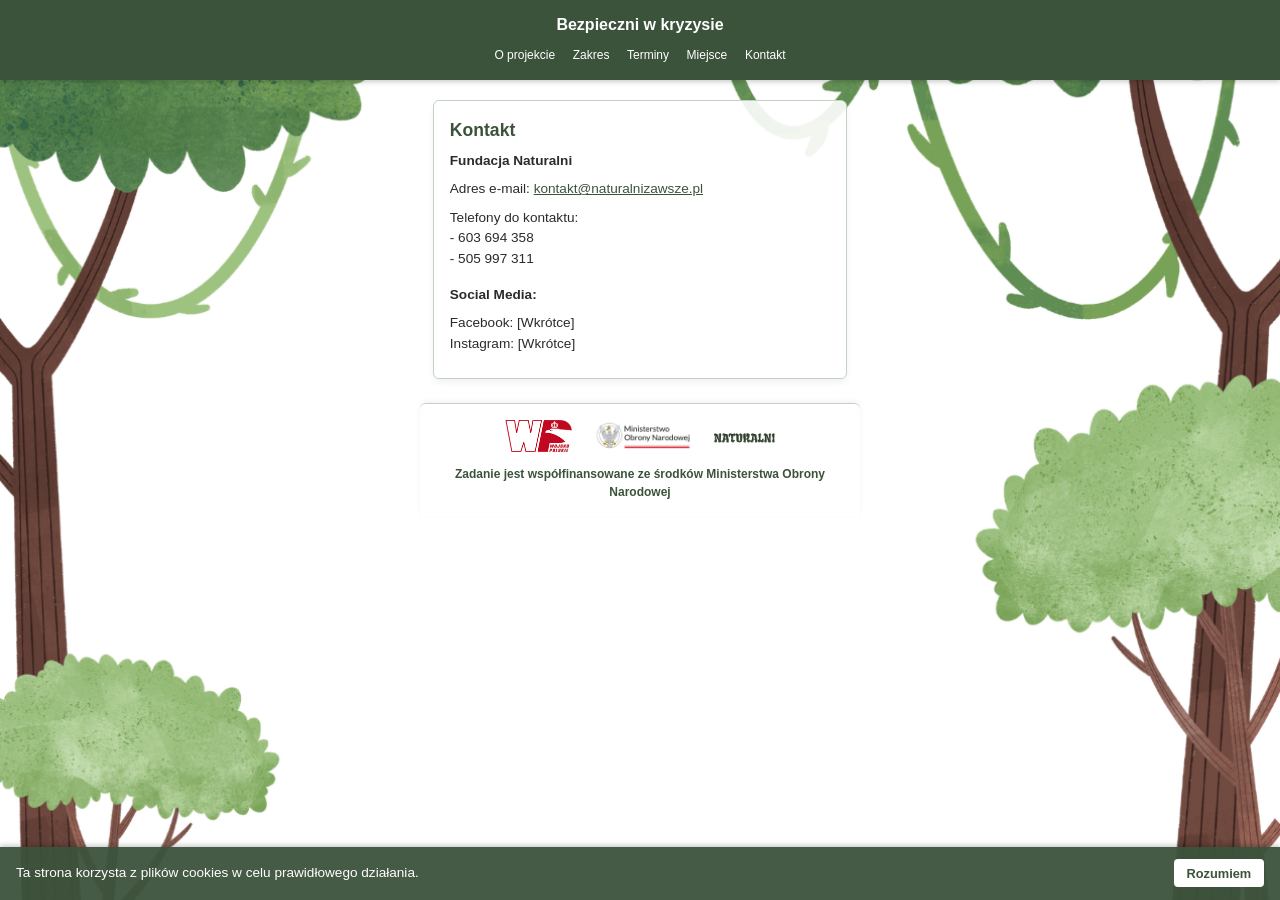
==== kontakt.html @ e5567573 "Add files via upload" ====
<!DOCTYPE html>
<html lang="pl">
<head>
    <meta charset="UTF-8">
    <meta name="viewport" content="width=device-width, initial-scale=1.0">
    <title>Kontakt - Bezpieczni w kryzysie</title>
    <link rel="stylesheet" href="style.css">
</head>
<body>

    <header>
        <div class="nav-container">
            <h1>Bezpieczni w kryzysie</h1>
            <nav>
                <a href="index.html">O projekcie</a>
                <a href="index.html#zakres">Zakres</a>
                <a href="index.html#terminy">Terminy</a>
                <a href="index.html#miejsce">Miejsce</a>
                <a href="kontakt.html">Kontakt</a>
            </nav>
        </div>
    </header>

    <main class="content">
        <section class="card">
            <h2>Kontakt</h2>
            <p><strong>Fundacja Naturalni</strong></p>
            <p>Adres e-mail: <a href="mailto:kontakt@naturalnizawsze.pl">kontakt@naturalnizawsze.pl</a></p>
            <p>Telefony do kontaktu:<br>
            - 603 694 358<br>
            - 505 997 311</p>
            
            <div style="margin-top: 1rem;">
                <p><strong>Social Media:</strong></p>
                <p>Facebook: [Wkrótce]<br>
                Instagram: [Wkrótce]</p>
            </div>
        </section>
    </main>

    <footer>
        <div class="footer-logos">
            <img src="logo1.png" alt="Logo 1">
            <img src="logo2.png" alt="Logo 2">
            <img src="logo3.png" alt="Logo 3">
        </div>
        <p class="footer-text">Zadanie jest współfinansowane ze środków Ministerstwa Obrony Narodowej</p>
    </footer>

    <div id="cookie-banner" class="cookie-banner">
        <p>Ta strona korzysta z plików cookies w celu prawidłowego działania.</p>
        <button onclick="acceptCookies()">Rozumiem</button>
    </div>

    <script>
        function acceptCookies() {
            localStorage.setItem('cookies_accepted', 'true');
            document.getElementById('cookie-banner').style.display = 'none';
        }
        window.onload = function() {
            if (localStorage.getItem('cookies_accepted') === 'true') {
                document.getElementById('cookie-banner').style.display = 'none';
            }
        };
    </script>

</body>
</html>
---- style.css ----
* {
    box-sizing: border-box;
}

body {
    margin: 0;
    padding: 0;
    font-family: Arial, sans-serif;
    background-image: url('las.jpg');
    background-size: cover;
    background-position: center;
    background-attachment: fixed;
    color: #2b2b2b;
    line-height: 1.5;
}

header {
    background-color: #3b533b;
    color: white;
    padding: 0.8rem;
    position: sticky;
    top: 0;
    z-index: 100;
    box-shadow: 0 2px 5px rgba(0,0,0,0.2);
}

.nav-container {
    max-width: 480px;
    margin: 0 auto;
    display: flex;
    flex-direction: column;
    align-items: center;
    text-align: center;
    gap: 0.4rem;
}

header h1 {
    font-size: 1rem;
    margin: 0;
}

nav {
    display: flex;
    gap: 0.5rem;
    flex-wrap: wrap;
    justify-content: center;
}

nav a {
    color: white;
    text-decoration: none;
    font-size: 0.75rem;
    padding: 0.2rem 0.3rem;
}

nav a:hover {
    text-decoration: underline;
}

.content {
    max-width: 440px;
    margin: 1.2rem auto;
    padding: 0 0.8rem;
}

.card {
    background-color: rgba(255, 255, 255, 0.9);
    border: 1px solid #c2d1c2;
    padding: 1rem;
    margin-bottom: 1rem;
    border-radius: 6px;
    box-shadow: 0 4px 6px rgba(0,0,0,0.05);
    opacity: 0;
    transform: translateY(20px);
    animation: fadeInUp 0.6s ease forwards;
}

.card:nth-child(1) { animation-delay: 0.1s; }
.card:nth-child(2) { animation-delay: 0.2s; }
.card:nth-child(3) { animation-delay: 0.3s; }
.card:nth-child(4) { animation-delay: 0.4s; }
.card:nth-child(5) { animation-delay: 0.5s; }

@keyframes fadeInUp {
    to {
        opacity: 1;
        transform: translateY(0);
    }
}

h2 {
    color: #3b533b;
    margin-top: 0;
    font-size: 1.1rem;
    margin-bottom: 0.5rem;
}

p {
    font-size: 0.85rem;
    margin: 0 0 0.5rem 0;
}

a {
    color: #3b533b;
    text-decoration: underline;
}

footer {
    text-align: center;
    padding: 1rem;
    border-top: 1px solid #c2d1c2;
    margin-top: 1.5rem;
    background-color: rgba(255, 255, 255, 0.92);
    box-shadow: 0 -2px 5px rgba(0,0,0,0.05);
    max-width: 440px;
    margin-left: auto;
    margin-right: auto;
    border-radius: 6px 6px 0 0;
    margin-bottom: 3rem;
}

.footer-logos {
    display: flex;
    justify-content: center;
    align-items: center;
    gap: 0.8rem;
    margin-bottom: 0.6rem;
    flex-wrap: wrap;
}

.footer-logos img {
    max-height: 35px;
    width: auto;
    object-fit: contain;
}

.footer-text {
    font-size: 0.75rem;
    font-weight: bold;
    color: #3b533b;
    margin: 0;
}

.cookie-banner {
    position: fixed;
    bottom: 0;
    left: 0;
    width: 100%;
    background-color: rgba(59, 83, 59, 0.95);
    color: white;
    padding: 0.8rem 1rem;
    display: flex;
    justify-content: space-between;
    align-items: center;
    gap: 1rem;
    z-index: 1000;
    box-shadow: 0 -2px 5px rgba(0,0,0,0.2);
    font-size: 0.8rem;
}

.cookie-banner p {
    margin: 0;
    color: white;
}

.cookie-banner button {
    background-color: #ffffff;
    color: #3b533b;
    border: none;
    padding: 0.4rem 0.8rem;
    border-radius: 4px;
    font-weight: bold;
    cursor: pointer;
    white-space: nowrap;
    font-size: 0.8rem;
}

.cookie-banner button:hover {
    background-color: #e2e8e2;
}
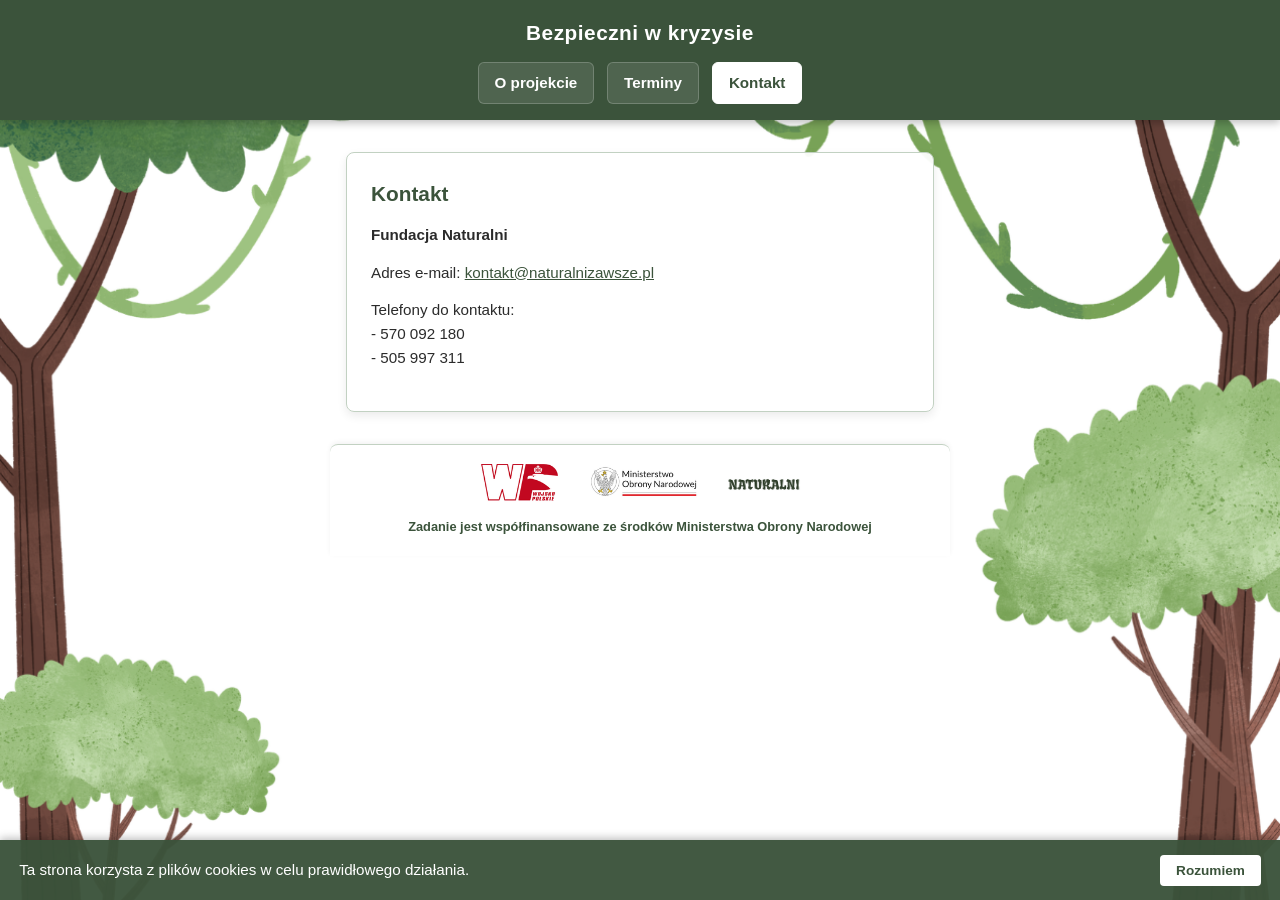
==== commit e425b7c7: "Add files via upload" ====
--- a/kontakt.html
+++ b/kontakt.html
@@ -13,10 +13,8 @@
             <h1>Bezpieczni w kryzysie</h1>
             <nav>
                 <a href="index.html">O projekcie</a>
-                <a href="index.html#zakres">Zakres</a>
-                <a href="index.html#terminy">Terminy</a>
-                <a href="index.html#miejsce">Miejsce</a>
-                <a href="kontakt.html">Kontakt</a>
+                <a href="terminy.html">Terminy</a>
+                <a href="kontakt.html" class="active">Kontakt</a>
             </nav>
         </div>
     </header>
@@ -27,13 +25,10 @@
             <p><strong>Fundacja Naturalni</strong></p>
             <p>Adres e-mail: <a href="mailto:kontakt@naturalnizawsze.pl">kontakt@naturalnizawsze.pl</a></p>
             <p>Telefony do kontaktu:<br>
-            - 603 694 358<br>
+            - 570 092 180<br>
             - 505 997 311</p>
             
             <div style="margin-top: 1rem;">
-                <p><strong>Social Media:</strong></p>
-                <p>Facebook: [Wkrótce]<br>
-                Instagram: [Wkrótce]</p>
             </div>
         </section>
     </main>
--- a/style.css
+++ b/style.css
@@ -11,37 +11,39 @@
     background-position: center;
     background-attachment: fixed;
     color: #2b2b2b;
-    line-height: 1.5;
+    line-height: 1.6;
 }
 
 header {
     background-color: #3b533b;
     color: white;
-    padding: 0.8rem;
+    padding: 1rem;
     position: sticky;
     top: 0;
     z-index: 100;
-    box-shadow: 0 2px 5px rgba(0,0,0,0.2);
+    box-shadow: 0 3px 8px rgba(0,0,0,0.25);
 }
 
 .nav-container {
-    max-width: 480px;
+    max-width: 700px;
     margin: 0 auto;
     display: flex;
     flex-direction: column;
     align-items: center;
     text-align: center;
-    gap: 0.4rem;
+    gap: 0.8rem;
 }
 
 header h1 {
-    font-size: 1rem;
-    margin: 0;
-}
-
+    font-size: 1.3rem;
+    margin: 0;
+    letter-spacing: 0.5px;
+}
+
+/* Duże, wyraźne przyciski w menu */
 nav {
     display: flex;
-    gap: 0.5rem;
+    gap: 0.8rem;
     flex-wrap: wrap;
     justify-content: center;
 }
@@ -49,37 +51,43 @@
 nav a {
     color: white;
     text-decoration: none;
-    font-size: 0.75rem;
-    padding: 0.2rem 0.3rem;
-}
-
-nav a:hover {
-    text-decoration: underline;
-}
-
+    font-size: 0.95rem;
+    font-weight: bold;
+    padding: 0.5rem 1rem;
+    border-radius: 6px;
+    background-color: rgba(255, 255, 255, 0.1);
+    border: 1px solid rgba(255, 255, 255, 0.2);
+    transition: all 0.2s ease;
+}
+
+nav a:hover, nav a.active {
+    background-color: #ffffff;
+    color: #3b533b;
+    border-color: #ffffff;
+}
+
+/* Kontener główny - idealny na telefon, a na komputerze odpowiednio szerszy i wyśrodkowany */
 .content {
-    max-width: 440px;
-    margin: 1.2rem auto;
-    padding: 0 0.8rem;
+    max-width: 620px;
+    margin: 2rem auto;
+    padding: 0 1rem;
 }
 
 .card {
-    background-color: rgba(255, 255, 255, 0.9);
+    background-color: rgba(255, 255, 255, 0.94);
     border: 1px solid #c2d1c2;
-    padding: 1rem;
-    margin-bottom: 1rem;
-    border-radius: 6px;
-    box-shadow: 0 4px 6px rgba(0,0,0,0.05);
+    padding: 1.5rem;
+    margin-bottom: 1.2rem;
+    border-radius: 8px;
+    box-shadow: 0 4px 10px rgba(0,0,0,0.08);
     opacity: 0;
-    transform: translateY(20px);
-    animation: fadeInUp 0.6s ease forwards;
+    transform: translateY(15px);
+    animation: fadeInUp 0.5s ease forwards;
 }
 
 .card:nth-child(1) { animation-delay: 0.1s; }
 .card:nth-child(2) { animation-delay: 0.2s; }
 .card:nth-child(3) { animation-delay: 0.3s; }
-.card:nth-child(4) { animation-delay: 0.4s; }
-.card:nth-child(5) { animation-delay: 0.5s; }
 
 @keyframes fadeInUp {
     to {
@@ -91,51 +99,86 @@
 h2 {
     color: #3b533b;
     margin-top: 0;
-    font-size: 1.1rem;
-    margin-bottom: 0.5rem;
+    font-size: 1.3rem;
+    margin-bottom: 0.8rem;
 }
 
 p {
-    font-size: 0.85rem;
-    margin: 0 0 0.5rem 0;
+    font-size: 0.95rem;
+    margin: 0 0 0.8rem 0;
 }
 
 a {
     color: #3b533b;
     text-decoration: underline;
+}
+
+/* Przycisk do zapisów */
+.btn-zapisz {
+    display: inline-block;
+    background-color: #3b533b;
+    color: white !important;
+    padding: 0.7rem 1.2rem;
+    border-radius: 6px;
+    text-decoration: none;
+    font-weight: bold;
+    font-size: 0.95rem;
+    box-shadow: 0 2px 5px rgba(0,0,0,0.15);
+    transition: background-color 0.2s;
+}
+
+.btn-zapisz:hover {
+    background-color: #2f422f;
+}
+
+/* Lista terminów */
+.terminy-list {
+    list-style: none;
+    padding: 0;
+    margin: 0.8rem 0 0 0;
+}
+
+.terminy-list li {
+    padding: 0.6rem 0.8rem;
+    margin-bottom: 0.4rem;
+    background-color: rgba(208, 222, 208, 0.4);
+    border-radius: 6px;
+    font-size: 0.95rem;
+    font-weight: bold;
+    color: #2b2b2b;
 }
 
 footer {
     text-align: center;
-    padding: 1rem;
+    padding: 1.2rem;
     border-top: 1px solid #c2d1c2;
-    margin-top: 1.5rem;
-    background-color: rgba(255, 255, 255, 0.92);
+    margin-top: 2rem;
+    background-color: rgba(255, 255, 255, 0.96);
     box-shadow: 0 -2px 5px rgba(0,0,0,0.05);
-    max-width: 440px;
+    max-width: 620px;
     margin-left: auto;
     margin-right: auto;
-    border-radius: 6px 6px 0 0;
-    margin-bottom: 3rem;
+    border-radius: 8px 8px 0 0;
+    margin-bottom: 3.5rem;
 }
 
 .footer-logos {
     display: flex;
     justify-content: center;
     align-items: center;
-    gap: 0.8rem;
-    margin-bottom: 0.6rem;
+    gap: 1.2rem;
+    margin-bottom: 0.8rem;
     flex-wrap: wrap;
 }
 
 .footer-logos img {
-    max-height: 35px;
+    max-height: 40px;
     width: auto;
     object-fit: contain;
 }
 
 .footer-text {
-    font-size: 0.75rem;
+    font-size: 0.8rem;
     font-weight: bold;
     color: #3b533b;
     margin: 0;
@@ -146,16 +189,16 @@
     bottom: 0;
     left: 0;
     width: 100%;
-    background-color: rgba(59, 83, 59, 0.95);
-    color: white;
-    padding: 0.8rem 1rem;
+    background-color: rgba(59, 83, 59, 0.96);
+    color: white;
+    padding: 0.9rem 1.2rem;
     display: flex;
     justify-content: space-between;
     align-items: center;
     gap: 1rem;
     z-index: 1000;
-    box-shadow: 0 -2px 5px rgba(0,0,0,0.2);
-    font-size: 0.8rem;
+    box-shadow: 0 -2px 8px rgba(0,0,0,0.25);
+    font-size: 0.85rem;
 }
 
 .cookie-banner p {
@@ -167,12 +210,12 @@
     background-color: #ffffff;
     color: #3b533b;
     border: none;
-    padding: 0.4rem 0.8rem;
+    padding: 0.5rem 1rem;
     border-radius: 4px;
     font-weight: bold;
     cursor: pointer;
     white-space: nowrap;
-    font-size: 0.8rem;
+    font-size: 0.85rem;
 }
 
 .cookie-banner button:hover {
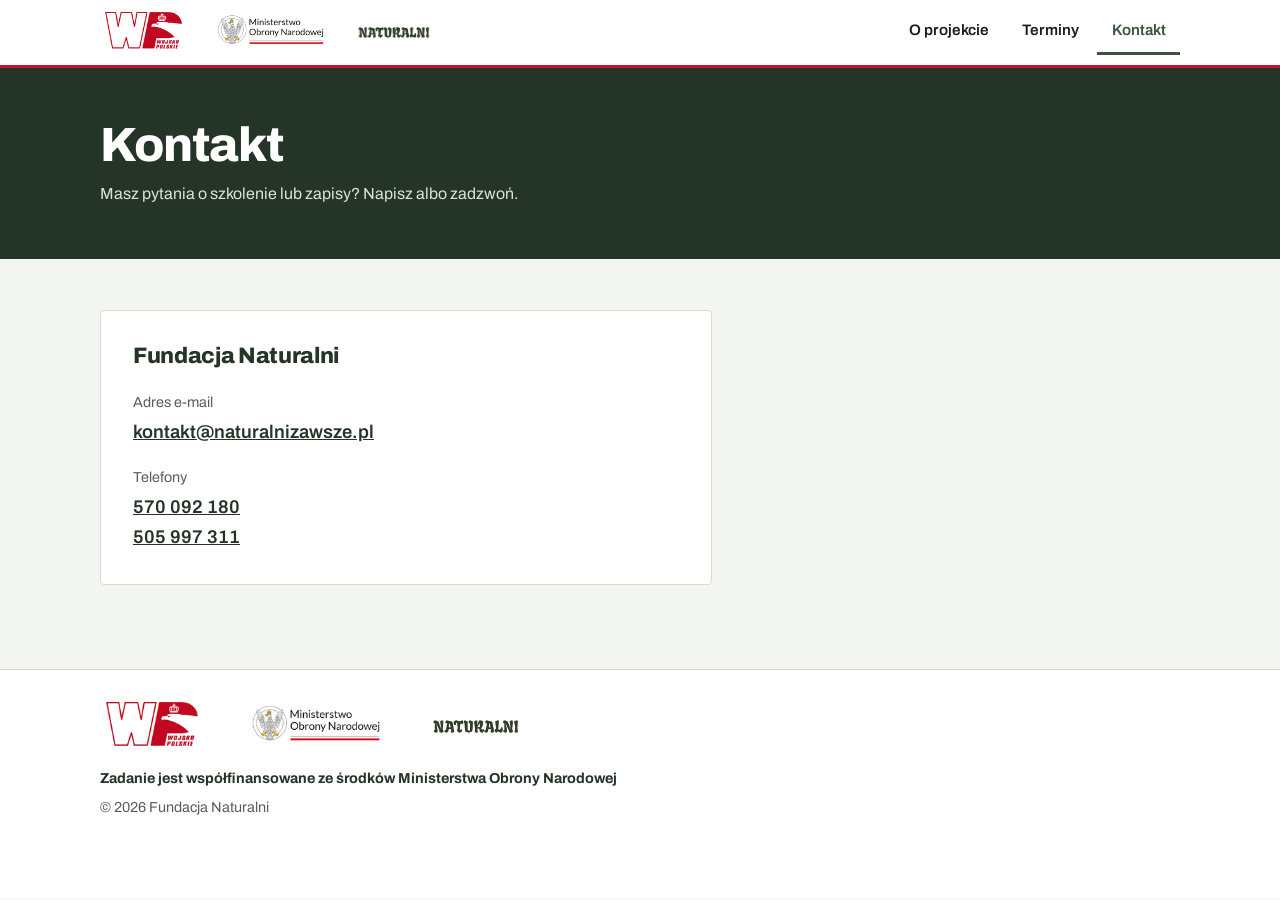
==== commit b5dacfad: "Add files via upload" ====
--- a/kontakt.html
+++ b/kontakt.html
@@ -1,63 +1,53 @@
 <!DOCTYPE html>
 <html lang="pl">
 <head>
-    <meta charset="UTF-8">
-    <meta name="viewport" content="width=device-width, initial-scale=1.0">
-    <title>Kontakt - Bezpieczni w kryzysie</title>
-    <link rel="stylesheet" href="style.css">
+<meta charset="UTF-8">
+<meta name="viewport" content="width=device-width, initial-scale=1.0">
+<title>Kontakt - Bezpieczni w kryzysie</title>
+<meta name="description" content="Kontakt z Fundacją Naturalni, organizatorem szkolenia Bezpieczni w kryzysie.">
+<meta name="theme-color" content="#243427">
+<link rel="preconnect" href="https://fonts.googleapis.com">
+<link rel="preconnect" href="https://fonts.gstatic.com" crossorigin>
+<link rel="stylesheet" href="style.css">
 </head>
 <body>
-
-    <header>
-        <div class="nav-container">
-            <h1>Bezpieczni w kryzysie</h1>
-            <nav>
-                <a href="index.html">O projekcie</a>
-                <a href="terminy.html">Terminy</a>
-                <a href="kontakt.html" class="active">Kontakt</a>
-            </nav>
-        </div>
-    </header>
-
-    <main class="content">
-        <section class="card">
-            <h2>Kontakt</h2>
-            <p><strong>Fundacja Naturalni</strong></p>
-            <p>Adres e-mail: <a href="mailto:kontakt@naturalnizawsze.pl">kontakt@naturalnizawsze.pl</a></p>
-            <p>Telefony do kontaktu:<br>
-            - 570 092 180<br>
-            - 505 997 311</p>
-            
-            <div style="margin-top: 1rem;">
-            </div>
-        </section>
-    </main>
-
-    <footer>
-        <div class="footer-logos">
-            <img src="logo1.png" alt="Logo 1">
-            <img src="logo2.png" alt="Logo 2">
-            <img src="logo3.png" alt="Logo 3">
-        </div>
-        <p class="footer-text">Zadanie jest współfinansowane ze środków Ministerstwa Obrony Narodowej</p>
-    </footer>
-
-    <div id="cookie-banner" class="cookie-banner">
-        <p>Ta strona korzysta z plików cookies w celu prawidłowego działania.</p>
-        <button onclick="acceptCookies()">Rozumiem</button>
+<header class="site-header">
+  <div class="wrap">
+    <div class="brand">
+      <img src="logo1.png" alt="Wojsko Polskie">
+      <img src="logo2.png" alt="Ministerstwo Obrony Narodowej">
+      <img src="logo3.png" alt="Fundacja Naturalni">
     </div>
-
-    <script>
-        function acceptCookies() {
-            localStorage.setItem('cookies_accepted', 'true');
-            document.getElementById('cookie-banner').style.display = 'none';
-        }
-        window.onload = function() {
-            if (localStorage.getItem('cookies_accepted') === 'true') {
-                document.getElementById('cookie-banner').style.display = 'none';
-            }
-        };
-    </script>
-
+    <nav class="site-nav" aria-label="Menu główne"><a href="index.html">O projekcie</a><a href="terminy.html">Terminy</a><a href="kontakt.html" aria-current="page">Kontakt</a></nav>
+  </div>
+</header>
+<main>
+<section class="page-title"><div class="wrap"><h1>Kontakt</h1><p>Masz pytania o szkolenie lub zapisy? Napisz albo zadzwoń.</p></div></section>
+<div class="page-body"><div class="wrap"><div class="panel measure"><h2 style="font-size:1.4rem">Fundacja Naturalni</h2>
+<dl class="contact-list">
+<div><dt>Adres e-mail</dt><dd><a href="mailto:kontakt@naturalnizawsze.pl">kontakt@naturalnizawsze.pl</a></dd></div>
+<div><dt>Telefony</dt><dd><a href="tel:+48570092180">570 092 180</a><br><a href="tel:+48505997311">505 997 311</a></dd></div>
+</dl></div></div></div>
+</main>
+<footer class="site-footer">
+  <div class="wrap">
+    <div class="footer-logos">
+      <img src="logo1.png" alt="Wojsko Polskie">
+      <img src="logo2.png" alt="Ministerstwo Obrony Narodowej">
+      <img src="logo3.png" alt="Fundacja Naturalni">
+    </div>
+    <p class="financing">Zadanie jest współfinansowane ze środków Ministerstwa Obrony Narodowej</p>
+    <p>&copy; 2026 Fundacja Naturalni</p>
+  </div>
+</footer>
+<div id="cookie-banner" class="cookie-banner" role="dialog" aria-labelledby="cookie-title" aria-describedby="cookie-desc" hidden>
+  <svg class="cookie-icon" viewBox="0 0 24 24" aria-hidden="true"><path d="M12 3a9 9 0 1 0 9 9 4 4 0 0 1-4-4 4 4 0 0 1-5-5z"/><circle cx="8.5" cy="11" r="1"/><circle cx="12" cy="16" r="1"/><circle cx="15.5" cy="13" r="1"/></svg>
+  <div class="cookie-text">
+    <strong id="cookie-title">Pliki cookies</strong>
+    <p id="cookie-desc">Ta strona używa tylko plików cookies niezbędnych do jej działania.</p>
+  </div>
+  <button type="button">Rozumiem</button>
+</div>
+<script src="script.js"></script>
 </body>
 </html>
--- a/style.css
+++ b/style.css
@@ -1,223 +1,134 @@
-* {
-    box-sizing: border-box;
+@import url('https://fonts.googleapis.com/css2?family=Archivo:wght@400;500;600;700;800&display=swap');
+
+:root{
+  --forest:#243427; --moss:#3b533b; --ink:#1a2019; --muted:#566055;
+  --paper:#f3f5f1; --white:#fff; --line:#d6dcd1; --tint:#e8eee4; --red:#c8102e;
+  --font:'Archivo','Segoe UI',Roboto,Arial,sans-serif;
 }
+*{box-sizing:border-box}
+html{scroll-behavior:smooth}
+body{margin:0;font:400 1rem/1.65 var(--font);color:var(--ink);background:var(--paper);-webkit-font-smoothing:antialiased}
+img{max-width:100%;display:block}
+a{color:var(--moss)}
+:focus-visible{outline:3px solid var(--red);outline-offset:3px}
+.wrap{width:min(1080px,100% - 2.5rem);margin-inline:auto}
 
-body {
-    margin: 0;
-    padding: 0;
-    font-family: Arial, sans-serif;
-    background-image: url('las.jpg');
-    background-size: cover;
-    background-position: center;
-    background-attachment: fixed;
-    color: #2b2b2b;
-    line-height: 1.6;
+/* Nagłówek: loga + menu */
+.site-header{position:sticky;top:0;z-index:50;background:var(--white);border-bottom:3px solid var(--red)}
+.site-header .wrap{display:flex;align-items:center;justify-content:space-between;gap:1rem;flex-wrap:wrap;padding-block:.6rem}
+.brand{display:flex;align-items:center;gap:1.4rem}
+.brand img{height:40px;width:auto}
+.site-nav{display:flex;gap:.25rem}
+.site-nav a{padding:.55rem .9rem;font-weight:600;font-size:.95rem;text-decoration:none;color:var(--ink);border-bottom:3px solid transparent;transition:border-color .2s,color .2s}
+.site-nav a:hover{color:var(--moss);border-color:var(--line)}
+.site-nav a[aria-current="page"]{color:var(--moss);border-color:var(--moss)}
+
+/* Hero */
+.hero{background:var(--forest);color:var(--white);padding:clamp(2.5rem,7vw,5rem) 0 0}
+.hero h1{font-size:clamp(2.3rem,6.5vw,4.2rem);line-height:1.04;letter-spacing:-.025em;font-weight:800;margin:0 0 1rem;max-width:14ch}
+.hero .lead{font-size:clamp(1.05rem,2.4vw,1.25rem);max-width:54ch;margin:0 0 1.8rem;color:#d9e3d6}
+.hero-actions{display:flex;gap:.8rem;flex-wrap:wrap;margin-bottom:.9rem}
+.hero .next{margin:0 0 clamp(2rem,5vw,3.2rem);font-size:.95rem;color:#b9c9b5}
+.hero .next strong{color:var(--white)}
+.facts{display:grid;grid-template-columns:repeat(4,1fr);margin:0;border-top:1px solid rgba(255,255,255,.18)}
+.facts div{padding:1.2rem 1rem 1.4rem 0}
+.facts div+div{padding-left:1.2rem;border-left:1px solid rgba(255,255,255,.18)}
+.facts dt{font-size:clamp(1.8rem,4vw,2.5rem);font-weight:800;line-height:1.1;letter-spacing:-.02em}
+.facts dd{margin:.2rem 0 0;font-size:.9rem;color:#b9c9b5}
+
+/* Przyciski */
+.btn{display:inline-block;padding:.85rem 1.4rem;border-radius:4px;font:700 .98rem var(--font);text-decoration:none;border:2px solid transparent;transition:background-color .2s,color .2s,transform .2s,border-color .2s}
+.btn:hover{transform:translateY(-2px)}
+.btn-primary{background:var(--white);color:var(--forest)}
+.btn-primary:hover{background:var(--tint)}
+.btn-ghost{color:var(--white);border-color:rgba(255,255,255,.55)}
+.btn-ghost:hover{border-color:var(--white);background:rgba(255,255,255,.08)}
+.btn-solid{background:var(--moss);color:var(--white)}
+.btn-solid:hover{background:var(--forest)}
+
+/* Sekcje */
+.section{padding:clamp(2.5rem,6vw,4.2rem) 0}
+.section+.section{padding-top:0}
+h2{font-size:clamp(1.5rem,3.5vw,2rem);line-height:1.15;letter-spacing:-.015em;font-weight:800;color:var(--forest);margin:0 0 1.4rem}
+h3{font-size:1.1rem;margin:0 0 .5rem;color:var(--forest)}
+.measure{max-width:68ch}
+.panel{background:var(--white);border:1px solid var(--line);border-radius:4px;padding:clamp(1.3rem,3vw,2rem)}
+
+.topics{display:grid;grid-template-columns:repeat(3,1fr);gap:1.2rem}
+.topic{background:var(--white);border:1px solid var(--line);border-top:4px solid var(--moss);border-radius:4px;padding:1.5rem}
+.topic svg{width:34px;height:34px;fill:none;stroke:var(--moss);stroke-width:1.6;stroke-linecap:round;stroke-linejoin:round;margin-bottom:.9rem}
+.topic .tag{display:block;font-size:.85rem;color:var(--muted);margin-bottom:.2rem}
+.topic p{margin:0;font-size:.95rem;color:#333c32}
+
+.two-col{display:grid;grid-template-columns:1fr 1fr;gap:1.2rem}
+.two-col p{margin:0;font-size:.98rem}
+
+.cta-band{background:var(--moss);color:var(--white);border-radius:4px;padding:clamp(1.5rem,4vw,2.4rem);display:flex;justify-content:space-between;align-items:center;gap:1.2rem;flex-wrap:wrap}
+.cta-band h2{color:var(--white);margin:0 0 .3rem}
+.cta-band p{margin:0;color:#d9e3d6}
+
+/* Podstrony */
+.page-title{background:var(--forest);color:var(--white);padding:clamp(2rem,5vw,3.2rem) 0}
+.page-title h1{margin:0;font-size:clamp(2rem,5vw,3rem);letter-spacing:-.02em;font-weight:800;line-height:1.1}
+.page-title p{margin:.6rem 0 0;color:#d9e3d6;max-width:56ch}
+.page-body{padding:clamp(2rem,5vw,3.2rem) 0}
+.signup{display:grid;grid-template-columns:1fr 1fr;gap:1.2rem;margin-bottom:2.5rem}
+.phones{list-style:none;margin:0;padding:0}
+.phones a{font-weight:700;font-size:1.25rem;text-decoration:none;color:var(--forest)}
+.phones a:hover{text-decoration:underline}
+.dates{list-style:none;margin:0;padding:0;display:grid;gap:.8rem}
+.date{display:grid;grid-template-columns:5.5rem 1fr auto;align-items:center;gap:1.2rem;background:var(--white);border:1px solid var(--line);border-radius:4px;padding:1rem 1.3rem 1rem 0;transition:border-color .2s,box-shadow .2s}
+.date:hover{border-color:var(--moss);box-shadow:0 6px 18px rgba(36,52,39,.1)}
+.date .day{text-align:center;font-size:2.4rem;font-weight:800;line-height:1;color:var(--forest);border-right:1px solid var(--line);padding:.3rem 0}
+.date .when{font-weight:700;font-size:1.05rem}
+.date .where{display:block;font-size:.9rem;color:var(--muted);font-weight:400}
+.badge{display:inline-flex;align-items:center;gap:.45rem;background:var(--red);color:var(--white);font-size:.82rem;font-weight:700;padding:.3rem .7rem;border-radius:3px}
+.badge::before{content:"";width:7px;height:7px;border-radius:50%;background:var(--white);animation:pulse 2s ease-in-out infinite}
+.date.is-next{border-color:var(--red);border-width:2px}
+.contact-list{display:grid;gap:1.2rem;margin:0}
+.contact-list dt{font-size:.9rem;color:var(--muted)}
+.contact-list dd{margin:.1rem 0 0;font-size:1.15rem;font-weight:600}
+.contact-list a{color:var(--forest)}
+
+/* Stopka */
+.site-footer{background:var(--white);border-top:1px solid var(--line);margin-top:2rem;padding:2rem 0 5rem}
+.footer-logos{display:flex;align-items:center;gap:clamp(1.2rem,4vw,2.4rem);flex-wrap:wrap;margin-bottom:1.1rem}
+.footer-logos img{height:48px;width:auto}
+.site-footer p{margin:0;font-size:.9rem;color:var(--muted)}
+.site-footer .financing{font-weight:700;color:var(--forest);margin-bottom:.3rem}
+
+/* Cookies */
+.cookie-banner{position:fixed;right:1.25rem;bottom:1.25rem;z-index:100;width:min(440px,calc(100% - 2.5rem));display:grid;grid-template-columns:auto 1fr auto;align-items:center;gap:.9rem;background:var(--white);border:1px solid var(--line);border-left:4px solid var(--moss);border-radius:8px;padding:1rem 1.1rem;box-shadow:0 14px 40px rgba(26,32,25,.22);opacity:0;transform:translateY(24px);transition:opacity .45s ease,transform .45s cubic-bezier(.2,.7,.2,1)}
+.cookie-banner.is-visible{opacity:1;transform:none}
+.cookie-banner[hidden]{display:none}
+.cookie-icon{width:32px;height:32px;fill:none;stroke:var(--moss);stroke-width:1.6;stroke-linecap:round;stroke-linejoin:round}
+.cookie-text strong{display:block;font-size:.95rem;color:var(--forest);line-height:1.3}
+.cookie-text p{margin:.15rem 0 0;font-size:.85rem;line-height:1.45;color:var(--muted)}
+.cookie-banner button{background:var(--moss);color:var(--white);border:0;border-radius:4px;padding:.6rem 1rem;font:700 .9rem var(--font);cursor:pointer;transition:background-color .2s,transform .2s}
+.cookie-banner button:hover{background:var(--forest);transform:translateY(-1px)}
+
+/* Animacje: jedno wejście hero, reszta tylko w odpowiedzi na akcję */
+@keyframes rise{from{opacity:0;transform:translateY(14px)}to{opacity:1;transform:none}}
+@keyframes pulse{50%{opacity:.35}}
+.hero .wrap>*{animation:rise .7s cubic-bezier(.2,.7,.2,1) both}
+.hero .wrap>*:nth-child(2){animation-delay:.1s}.hero .wrap>*:nth-child(3){animation-delay:.2s}
+.hero .wrap>*:nth-child(4){animation-delay:.3s}.hero .wrap>*:nth-child(5){animation-delay:.4s}
+@media (prefers-reduced-motion:reduce){*,*::before,*::after{animation:none!important;transition:none!important;scroll-behavior:auto!important}}
+
+@media (max-width:760px){
+  .brand{gap:.9rem}.brand img{height:30px}
+  .site-header .wrap{padding-block:.5rem .2rem}
+  .site-nav{width:100%;justify-content:space-between}
+  .site-nav a{flex:1;text-align:center;padding:.6rem .3rem;font-size:.9rem}
+  .facts{grid-template-columns:1fr 1fr}
+  .facts div:nth-child(3){padding-left:0;border-left:0}
+  .facts div:nth-child(n+3){border-top:1px solid rgba(255,255,255,.18)}
+  .topics,.two-col,.signup{grid-template-columns:1fr}
+  .date{grid-template-columns:4rem 1fr;padding-right:1rem}
+  .date .day{font-size:1.9rem}
+  .date .badge{grid-column:2;justify-self:start}
+  .btn{width:100%;text-align:center}
+  .cookie-banner{right:.75rem;left:.75rem;bottom:.75rem;width:auto;grid-template-columns:auto 1fr;padding:.9rem 1rem}
+  .cookie-banner button{grid-column:1 / -1;width:100%}
+  .cookie-icon{width:28px;height:28px}
 }
-
-header {
-    background-color: #3b533b;
-    color: white;
-    padding: 1rem;
-    position: sticky;
-    top: 0;
-    z-index: 100;
-    box-shadow: 0 3px 8px rgba(0,0,0,0.25);
-}
-
-.nav-container {
-    max-width: 700px;
-    margin: 0 auto;
-    display: flex;
-    flex-direction: column;
-    align-items: center;
-    text-align: center;
-    gap: 0.8rem;
-}
-
-header h1 {
-    font-size: 1.3rem;
-    margin: 0;
-    letter-spacing: 0.5px;
-}
-
-/* Duże, wyraźne przyciski w menu */
-nav {
-    display: flex;
-    gap: 0.8rem;
-    flex-wrap: wrap;
-    justify-content: center;
-}
-
-nav a {
-    color: white;
-    text-decoration: none;
-    font-size: 0.95rem;
-    font-weight: bold;
-    padding: 0.5rem 1rem;
-    border-radius: 6px;
-    background-color: rgba(255, 255, 255, 0.1);
-    border: 1px solid rgba(255, 255, 255, 0.2);
-    transition: all 0.2s ease;
-}
-
-nav a:hover, nav a.active {
-    background-color: #ffffff;
-    color: #3b533b;
-    border-color: #ffffff;
-}
-
-/* Kontener główny - idealny na telefon, a na komputerze odpowiednio szerszy i wyśrodkowany */
-.content {
-    max-width: 620px;
-    margin: 2rem auto;
-    padding: 0 1rem;
-}
-
-.card {
-    background-color: rgba(255, 255, 255, 0.94);
-    border: 1px solid #c2d1c2;
-    padding: 1.5rem;
-    margin-bottom: 1.2rem;
-    border-radius: 8px;
-    box-shadow: 0 4px 10px rgba(0,0,0,0.08);
-    opacity: 0;
-    transform: translateY(15px);
-    animation: fadeInUp 0.5s ease forwards;
-}
-
-.card:nth-child(1) { animation-delay: 0.1s; }
-.card:nth-child(2) { animation-delay: 0.2s; }
-.card:nth-child(3) { animation-delay: 0.3s; }
-
-@keyframes fadeInUp {
-    to {
-        opacity: 1;
-        transform: translateY(0);
-    }
-}
-
-h2 {
-    color: #3b533b;
-    margin-top: 0;
-    font-size: 1.3rem;
-    margin-bottom: 0.8rem;
-}
-
-p {
-    font-size: 0.95rem;
-    margin: 0 0 0.8rem 0;
-}
-
-a {
-    color: #3b533b;
-    text-decoration: underline;
-}
-
-/* Przycisk do zapisów */
-.btn-zapisz {
-    display: inline-block;
-    background-color: #3b533b;
-    color: white !important;
-    padding: 0.7rem 1.2rem;
-    border-radius: 6px;
-    text-decoration: none;
-    font-weight: bold;
-    font-size: 0.95rem;
-    box-shadow: 0 2px 5px rgba(0,0,0,0.15);
-    transition: background-color 0.2s;
-}
-
-.btn-zapisz:hover {
-    background-color: #2f422f;
-}
-
-/* Lista terminów */
-.terminy-list {
-    list-style: none;
-    padding: 0;
-    margin: 0.8rem 0 0 0;
-}
-
-.terminy-list li {
-    padding: 0.6rem 0.8rem;
-    margin-bottom: 0.4rem;
-    background-color: rgba(208, 222, 208, 0.4);
-    border-radius: 6px;
-    font-size: 0.95rem;
-    font-weight: bold;
-    color: #2b2b2b;
-}
-
-footer {
-    text-align: center;
-    padding: 1.2rem;
-    border-top: 1px solid #c2d1c2;
-    margin-top: 2rem;
-    background-color: rgba(255, 255, 255, 0.96);
-    box-shadow: 0 -2px 5px rgba(0,0,0,0.05);
-    max-width: 620px;
-    margin-left: auto;
-    margin-right: auto;
-    border-radius: 8px 8px 0 0;
-    margin-bottom: 3.5rem;
-}
-
-.footer-logos {
-    display: flex;
-    justify-content: center;
-    align-items: center;
-    gap: 1.2rem;
-    margin-bottom: 0.8rem;
-    flex-wrap: wrap;
-}
-
-.footer-logos img {
-    max-height: 40px;
-    width: auto;
-    object-fit: contain;
-}
-
-.footer-text {
-    font-size: 0.8rem;
-    font-weight: bold;
-    color: #3b533b;
-    margin: 0;
-}
-
-.cookie-banner {
-    position: fixed;
-    bottom: 0;
-    left: 0;
-    width: 100%;
-    background-color: rgba(59, 83, 59, 0.96);
-    color: white;
-    padding: 0.9rem 1.2rem;
-    display: flex;
-    justify-content: space-between;
-    align-items: center;
-    gap: 1rem;
-    z-index: 1000;
-    box-shadow: 0 -2px 8px rgba(0,0,0,0.25);
-    font-size: 0.85rem;
-}
-
-.cookie-banner p {
-    margin: 0;
-    color: white;
-}
-
-.cookie-banner button {
-    background-color: #ffffff;
-    color: #3b533b;
-    border: none;
-    padding: 0.5rem 1rem;
-    border-radius: 4px;
-    font-weight: bold;
-    cursor: pointer;
-    white-space: nowrap;
-    font-size: 0.85rem;
-}
-
-.cookie-banner button:hover {
-    background-color: #e2e8e2;
-}
